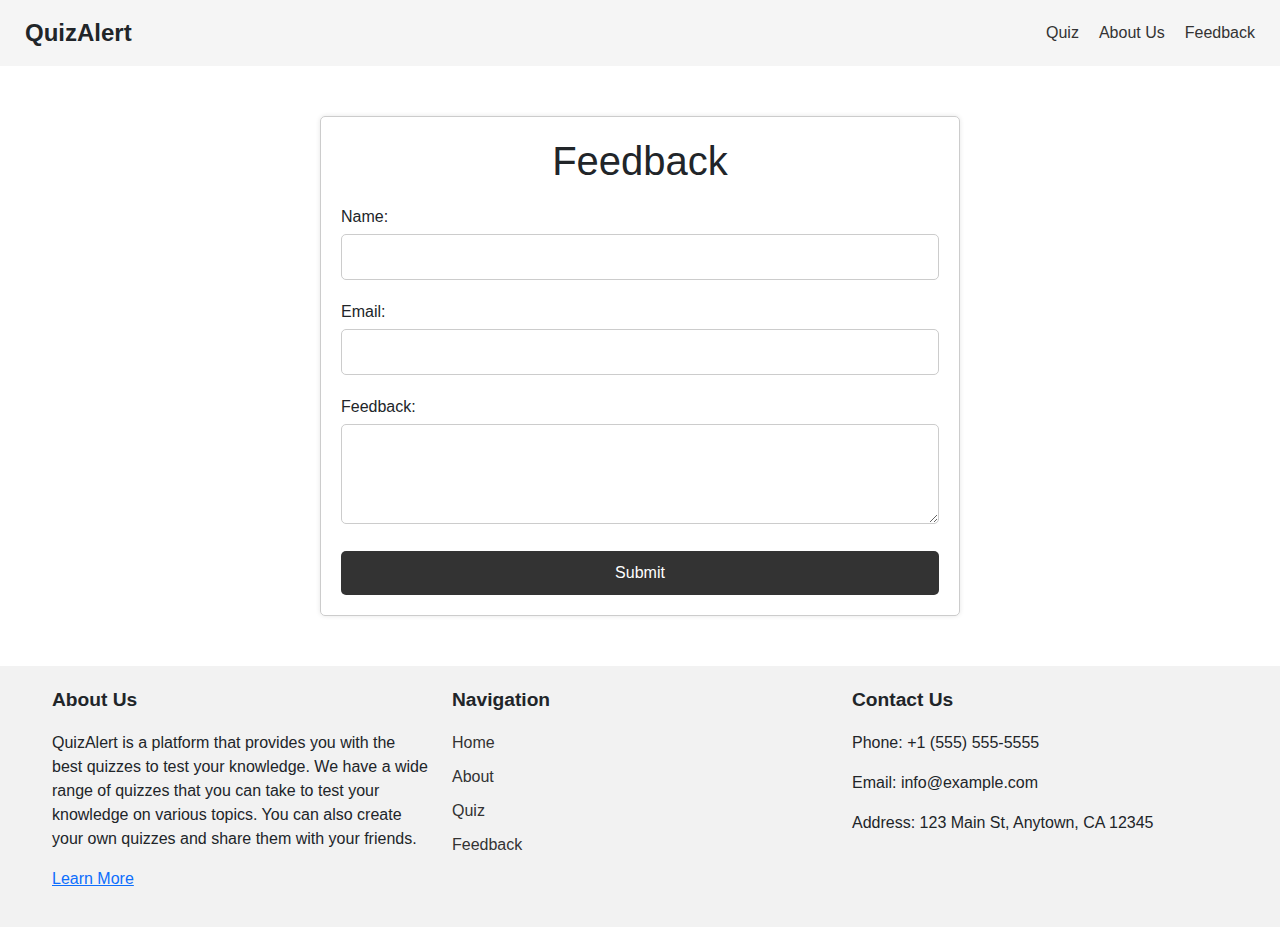
==== feedback.html @ 19bfbab0 "Add files via upload" ====
<!DOCTYPE html>
<html lang="en">
<head>
    <meta charset="UTF-8">
    <meta name="viewport" content="width=device-width, initial-scale=1.0">
    <title>QuizAlert</title>
    <link rel="stylesheet" href="https://cdnjs.cloudflare.com/ajax/libs/font-awesome/6.6.0/css/all.min.css" integrity="sha512-Kc323vGBEqzTmouAECnVceyQqyqdsSiqLQISBL29aUW4U/M7pSPA/gEUZQqv1cwx4OnYxTxve5UMg5GT6L4JJg==" crossorigin="anonymous" referrerpolicy="no-referrer" />
    <link href="https://cdn.jsdelivr.net/npm/bootstrap@5.3.3/dist/css/bootstrap.min.css" rel="stylesheet" integrity="sha384-QWTKZyjpPEjISv5WaRU9OFeRpok6YctnYmDr5pNlyT2bRjXh0JMhjY6hW+ALEwIH" crossorigin="anonymous">
    <script src="https://cdn.jsdelivr.net/npm/bootstrap@5.3.3/dist/js/bootstrap.bundle.min.js" integrity="sha384-YvpcrYf0tY3lHB60NNkmXc5s9fDVZLESaAA55NDzOxhy9GkcIdslK1eN7N6jIeHz" crossorigin="anonymous"></script>
    
    <link rel="stylesheet" href="style.css">

    <style>
        #feedbackform {
            width: 50%;
            margin: 50px auto;
            padding: 20px;
            border: 1px solid #ccc;
            border-radius: 5px;
            margin-top: 50px;
            box-shadow: 0 0 5px rgba(0, 0, 0, 0.1);
        }

        #feedbackform h1 {
            text-align: center;
            margin-bottom: 20px;
        }

        #feedbackform .form-group {
            margin-bottom: 20px;
        }

        #feedbackform .form-group label {
            display: block;
            margin-bottom: 5px;
        }

        #feedbackform .form-group input,
        #feedbackform .form-group textarea {
            width: 100%;
            padding: 10px;
            border: 1px solid #ccc;
            border-radius: 5px;
        }

        #feedbackform textarea {
            height: 100px;
        }

        #feedbackform .btn {
            display: block;
            width: 100%;
            padding: 10px;
            background-color: #333;
            color: #fff;
            border: none;
            border-radius: 5px;
            cursor: pointer;
        }

        #feedbackform .btn:hover {
            background-color: #555;
        }
    </style>
</head>

<header>

    <div class="logo">QuizAlert</div>
    <nav>
        <a href="quiz.html">Quiz</a>
        <a href="aboutus.html">About Us</a>
        <a href="feedback.html">Feedback</a>
    </nav>
</header>


<body>
  <div id="main">
    <div id="feedbackform">
        <h1>Feedback</h1>
        <form action="feedback.php" method="post">
            <div class="form-group">
                <label for="name">Name:</label>
                <input type="text" id="name" name="name">
            </div>
            <div class="form-group">
                <label for="email">Email:</label>
                <input type="email" id="email" name="email">
            </div>
            <div class="form-group">
                <label for="feedback">Feedback:</label>
                <textarea name="feedback" id="feedback"></textarea>
            </div>
            <button type="submit" class="btn">Submit</button>
        </form>
    </div>
  </div>
</body>

<footer>
    <div class="container">
      <div class="row">
        <div class="col-md-4">
          <p class="nav-heading">About Us</p>
          <p>QuizAlert is a platform that provides you with the best quizzes to test your knowledge. We have a wide range of quizzes that you can take to test your knowledge on various topics. You can also create your own quizzes and share them with your friends.</p>
          <p><a href="aboutus.html">Learn More</a></p>
        </div>
        <div class="col-md-4">
          <p class="nav-heading">Navigation</p>
          <ul class="list-unstyled links">
            <li><a href="index.html">Home</a></li>
            <li><a href="aboutus.html">About</a></li>
            <li><a href="quiz.html">Quiz</a></li>
            <li><a href="feedback.html">Feedback</a></li>
          </ul>
        </div>
        <div class="col-md-4">
          <p class="nav-heading">Contact Us</p>
          <p>Phone: +1 (555) 555-5555</p>
          <p>Email: info@example.com</p>
          <p>Address: 123 Main St, Anytown, CA 12345</p>
        </div>
      </div>
    </div>
  </footer>

</html>
---- style.css ----
body {
  font-family: sans-serif;
  margin: 0;
  padding: 0;
  min-height: 90vh;
}

header {
  background-color: #f5f5f5;
  padding: 15px 25px;
  display: flex;
  justify-content: space-between;
  align-items: center;
}

@media screen and (max-width: 768px) {
  header {
    flex-direction: column;
    gap: 10px;
  }
}

.logo {
  font-weight: bold;
  font-size: 20px;
}

nav {
  display: flex;
  gap: 20px;
}

nav a {
  text-decoration: none;
  color: #333;
}

nav a:hover {
  text-decoration: underline;
}

.search-bar {
  position: relative;
}

.search-bar input {
  padding: 8px 12px;
  border: 1px solid #ccc;
  border-radius: 25px;
  width: 200px;
  outline: none;
}

.search-bar button {
  position: absolute;
  top: 50%;
  right: 12px;
  transform: translateY(-50%);
  background-color: transparent;
  border: none;
  cursor: pointer;
}

.search-bar button i {
  font-size: 16px;
  color: black;
}

footer {
  background-color: #f2f2f2;
  padding: 20px 0;
}

.container {
  display: flex;
  justify-content: space-between;
  align-items: center;
  max-width: 1200px;
  margin: 0 auto;
}

.logo {
  font-weight: bold;
  font-size: 1.5rem;
}

.links {
  display: flex;
  flex-direction: column;
  gap: 10px;
}

.links a {
  text-decoration: none;
  color: #333;
}

.links a:hover {
  text-decoration: underline;
}

.currency,
.language {
  display: inline-block;
  margin-right: 10px;
}

.icons {
  display: flex;
  gap: 10px;
}

.icons i {
  font-size: 1.2rem;
  color: #333;
}

.nav-heading {
  font-weight: bold;
  font-size: 1.2rem;
}

#bannerImg {
  width: 100%;
  height: 400px;
  object-fit: cover;
}

#content {
  padding: 20px;
  text-align: center;
}

#content .btn {
  padding: 10px 20px;
  background-color: #333;
  color: white;
  border: none;
  border-radius: 5px;
  cursor: pointer;
}
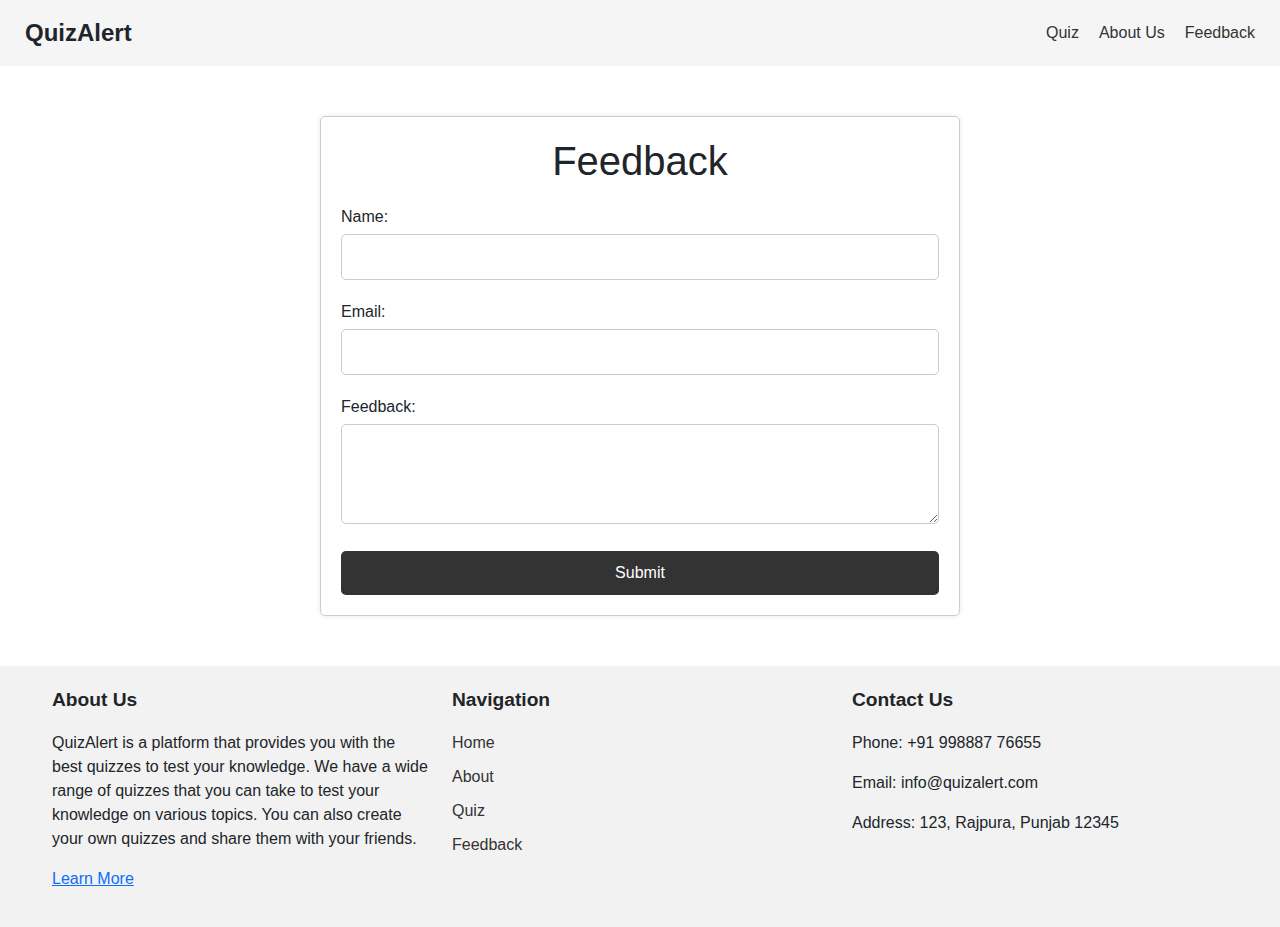
==== commit 441a0766: "Fixed Contact Details in Footer" ====
--- a/feedback.html
+++ b/feedback.html
@@ -99,30 +99,30 @@
 </body>
 
 <footer>
-    <div class="container">
-      <div class="row">
-        <div class="col-md-4">
-          <p class="nav-heading">About Us</p>
-          <p>QuizAlert is a platform that provides you with the best quizzes to test your knowledge. We have a wide range of quizzes that you can take to test your knowledge on various topics. You can also create your own quizzes and share them with your friends.</p>
-          <p><a href="aboutus.html">Learn More</a></p>
-        </div>
-        <div class="col-md-4">
-          <p class="nav-heading">Navigation</p>
-          <ul class="list-unstyled links">
-            <li><a href="index.html">Home</a></li>
-            <li><a href="aboutus.html">About</a></li>
-            <li><a href="quiz.html">Quiz</a></li>
-            <li><a href="feedback.html">Feedback</a></li>
-          </ul>
-        </div>
-        <div class="col-md-4">
-          <p class="nav-heading">Contact Us</p>
-          <p>Phone: +1 (555) 555-5555</p>
-          <p>Email: info@example.com</p>
-          <p>Address: 123 Main St, Anytown, CA 12345</p>
-        </div>
+  <div class="container">
+    <div class="row">
+      <div class="col-md-4">
+        <p class="nav-heading">About Us</p>
+        <p>QuizAlert is a platform that provides you with the best quizzes to test your knowledge. We have a wide range of quizzes that you can take to test your knowledge on various topics. You can also create your own quizzes and share them with your friends.</p>
+        <p><a href="aboutus.html">Learn More</a></p>
+      </div>
+      <div class="col-md-4">
+        <p class="nav-heading">Navigation</p>
+        <ul class="list-unstyled links">
+          <li><a href="index.html">Home</a></li>
+          <li><a href="aboutus.html">About</a></li>
+          <li><a href="quiz.html">Quiz</a></li>
+          <li><a href="feedback.html">Feedback</a></li>
+        </ul>
+      </div>
+      <div class="col-md-4">
+        <p class="nav-heading">Contact Us</p>
+        <p>Phone: +91 998887 76655</p>
+        <p>Email: info@quizalert.com</p>
+        <p>Address: 123, Rajpura, Punjab 12345</p>
       </div>
     </div>
-  </footer>
+  </div>
+</footer>
 
 </html>